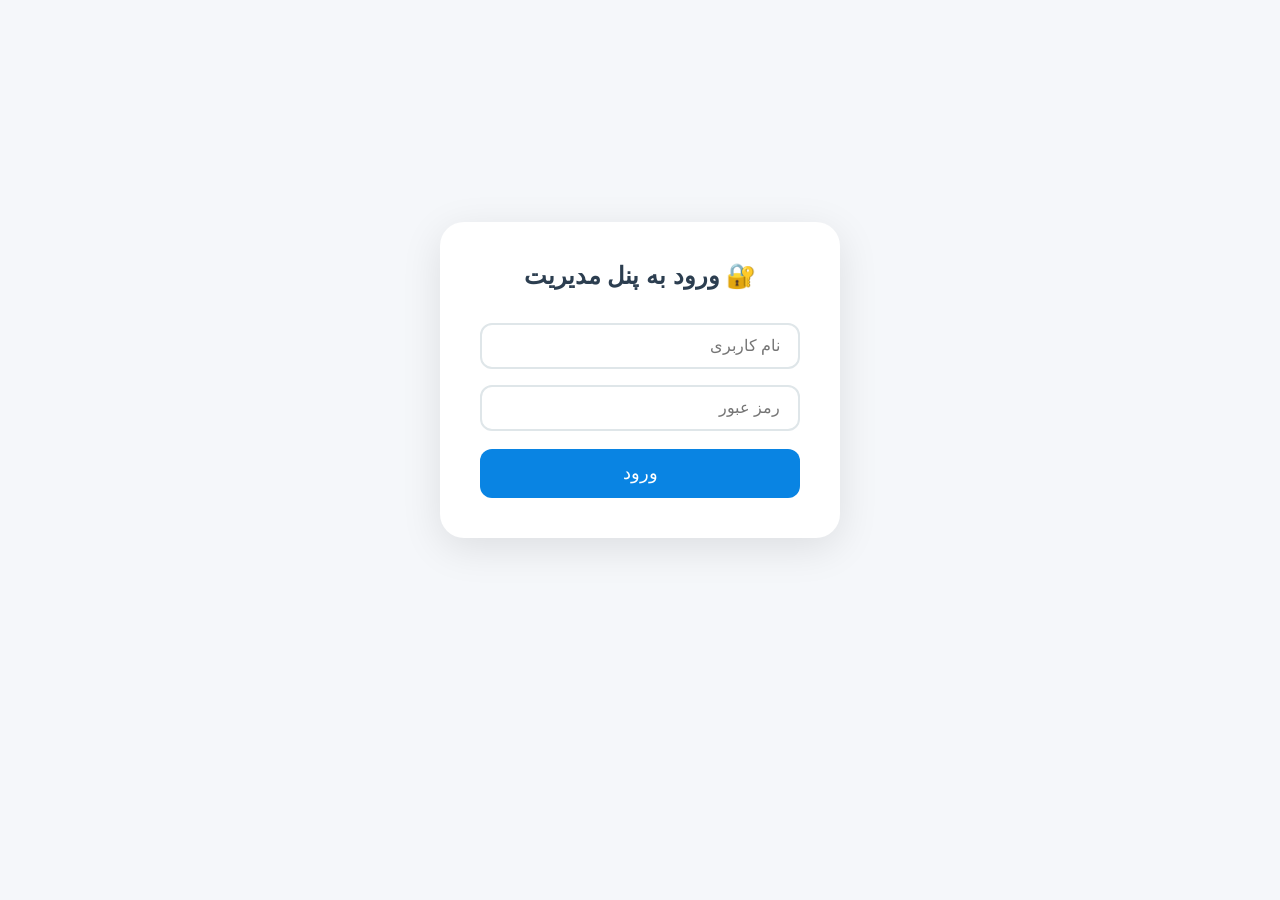
==== admin.html @ 6ab1985b "Add files via upload" ====
<!DOCTYPE html>
<html lang="fa" dir="rtl">
<head>
    <meta charset="UTF-8">
    <meta name="viewport" content="width=device-width, initial-scale=1.0">
    <title>پنل مدیریت دیکشنری</title>
    <link href="https://cdn.jsdelivr.net/gh/rastikerdar/vazir-font@v30.1.0/dist/font-face.css" rel="stylesheet" type="text/css" />
    <link rel="stylesheet" href="style.css">
    <link rel="stylesheet" href="admin-style.css">
</head>
<body>
    <!-- فرم لاگین -->
    <div id="loginSection" class="login-section">
        <div class="login-box">
            <h2>🔐 ورود به پنل مدیریت</h2>
            <input type="text" id="loginUsername" placeholder="نام کاربری">
            <input type="password" id="loginPassword" placeholder="رمز عبور">
            <button id="loginBtn">ورود</button>
            <div id="loginMessage" class="message"></div>
        </div>
    </div>

    <!-- محتوای مدیریت -->
    <div id="adminContent" style="display:none;">
        <div class="admin-container">
            <div class="admin-nav">
                <a href="index.html" class="back-link">🏠 بازگشت به صفحه اصلی</a>
                <button id="logoutBtn" class="logout-btn">🚪 خروج</button>
            </div>

            <!-- بخش آپلود لوگو -->
            <div class="admin-section">
                <div class="section-header">
                    <h3>🖼️ آپلود لوگو (SVG)</h3>
                    <button class="toggle-section">▼</button>
                </div>
                <div class="section-body">
                    <div class="upload-logo-form">
                        <div class="logo-preview">
                            <img id="logoPreview" src="logo.png" alt="پیش‌نمایش لوگو" style="max-width:150px;height:auto;">
                        </div>
                        <textarea id="svgInput" placeholder="کد SVG لوگو را اینجا قرار دهید..." rows="6"></textarea>
                        <div style="display:flex;gap:10px;flex-wrap:wrap;margin-top:10px;">
                            <button id="uploadSvgBtn" class="btn-success">📤 آپلود لوگو</button>
                            <button id="resetLogoBtn" class="btn-secondary">↩️ بازگشت به لوگوی پیش‌فرض</button>
                        </div>
                        <div id="logoMessage" class="message" style="display:none;"></div>
                    </div>
                </div>
            </div>

            <!-- بخش مدیریت کاربران -->
            <div class="admin-section">
                <div class="section-header">
                    <h3>👥 مدیریت ادمین‌ها</h3>
                    <button class="toggle-section">▼</button>
                </div>
                <div class="section-body">
                    <div class="add-admin-form">
                        <input type="text" id="newAdminUsername" placeholder="نام کاربری ادمین جدید">
                        <input type="password" id="newAdminPassword" placeholder="رمز عبور">
                        <button id="addAdminBtn" class="btn-primary">➕ افزودن ادمین</button>
                    </div>
                    <div id="adminList" class="admin-list"></div>
                </div>
            </div>

            <!-- بخش افزودن کلمه -->
            <div class="admin-section">
                <div class="section-header">
                    <h3>➕ افزودن کلمه جدید</h3>
                    <button class="toggle-section">▼</button>
                </div>
                <div class="section-body">
                    <div class="add-word-form">
                        <input type="text" id="newWord" placeholder="کلمه عربی (مثلاً: کتاب)">
                        <input type="text" id="newMeaning" placeholder="معنی فارسی (با , جدا کنید)">
                        <textarea id="newConcept" placeholder="توضیح مفهوم (اختیاری)"></textarea>
                        <button id="addBtn" class="btn-success">✅ افزودن کلمه</button>
                    </div>
                </div>
            </div>

            <!-- بخش جدول کلمات -->
            <div class="admin-section">
                <div class="section-header">
                    <h3>📊 لیست تمام کلمات</h3>
                    <button class="toggle-section">▼</button>
                </div>
                <div class="section-body">
                    <div class="table-controls">
                        <input type="text" id="tableSearch" placeholder="جستجو در جدول...">
                        <button id="refreshTableBtn" class="btn-secondary">🔄 بروزرسانی</button>
                    </div>
                    <div class="table-wrapper">
                        <table id="wordsTable">
                            <thead>
                                <tr>
                                    <th>ردیف</th>
                                    <th>کلمه عربی</th>
                                    <th>معانی</th>
                                    <th>مفهوم</th>
                                    <th>عملیات</th>
                                </tr>
                            </thead>
                            <tbody id="tableBody"></tbody>
                        </table>
                    </div>
                </div>
            </div>

            <div id="adminMessage" class="message" style="display:none;"></div>
        </div>
    </div>

    <script src="script.js"></script>
    <script src="admin-script.js"></script>
</body>
</html>
---- style.css ----
/* Reset & Base */
* {
    margin: 0;
    padding: 0;
    box-sizing: border-box;
    font-family: 'Vazir', 'Tahoma', 'Segoe UI', sans-serif;
}

body {
    background: linear-gradient(135deg, #f5f7fa 0%, #c3cfe2 100%);
    min-height: 100vh;
    display: flex;
    flex-direction: column;
    align-items: center;
    padding: 20px;
    margin: 0;
}

/* Header - لوگو وسط */
header {
    width: 100%;
    display: flex;
    justify-content: center;
    align-items: center;
    padding: 15px 0 30px 0;
    flex-shrink: 0;
}

.logo-container {
    display: flex;
    justify-content: center;
    align-items: center;
}

.logo {
    max-width: 180px;
    width: 100%;
    height: auto;
    object-fit: contain;
    display: block;
}

/* Search Section */
.search-container {
    max-width: 800px;
    width: 100%;
    flex: 1;
    display: flex;
    flex-direction: column;
    align-items: center;
    padding-top: 10px;
}

.search-wrapper {
    width: 55%;
    max-width: 500px;
    margin: 0 auto;
    transition: all 0.5s cubic-bezier(0.4, 0, 0.2, 1);
    position: relative;
}

/* انیمیشن حرکت به بالا - اصلاح شده */
.search-wrapper.move-up {
    transform: translateY(-60px);
    width: 50%;
}

/* برای دسکتاپ کمتر حرکت کنه */
@media (min-width: 769px) {
    .search-wrapper.move-up {
        transform: translateY(-40px);
    }
}

.search-box-container {
    display: flex;
    align-items: center;
    gap: 8px;
    background: white;
    border-radius: 50px;
    padding: 4px;
    box-shadow: 0 8px 30px rgba(0,0,0,0.1);
    border: 2px solid #dfe6e9;
    transition: all 0.3s;
}

.search-box-container:focus-within {
    border-color: #0984e3;
    box-shadow: 0 8px 35px rgba(9, 132, 227, 0.2);
}

#searchBox {
    flex: 1;
    padding: 14px 22px;
    border: none;
    background: transparent;
    font-size: 1rem;
    color: #2d3436;
    outline: none;
    min-width: 0;
}

#searchBox::placeholder {
    color: #b2bec3;
    font-size: 0.95rem;
}

#searchBtn {
    background: #0984e3;
    color: white;
    border: none;
    padding: 10px 18px;
    border-radius: 50px;
    cursor: pointer;
    transition: all 0.3s;
    display: flex;
    align-items: center;
    justify-content: center;
    min-width: 48px;
    min-height: 48px;
}

#searchBtn:hover {
    background: #0652DD;
    transform: scale(1.05);
}

#searchBtn svg {
    width: 20px;
    height: 20px;
}

/* Cards Grid */
.cards-grid {
    display: none;
    grid-template-columns: repeat(auto-fill, minmax(280px, 1fr));
    gap: 20px;
    width: 100%;
    max-width: 900px;
    margin-top: 30px;
    padding-bottom: 30px;
}

.cards-grid.active {
    display: grid;
    animation: fadeInUp 0.5s ease;
}

@keyframes fadeInUp {
    from {
        opacity: 0;
        transform: translateY(30px);
    }
    to {
        opacity: 1;
        transform: translateY(0);
    }
}

/* Card Item */
.card-item {
    background: white;
    border-radius: 16px;
    padding: 20px;
    box-shadow: 0 4px 15px rgba(0,0,0,0.06);
    transition: all 0.3s;
    cursor: pointer;
    border: 2px solid transparent;
    animation: fadeInUp 0.3s ease;
}

.card-item:hover {
    transform: translateY(-5px);
    box-shadow: 0 8px 30px rgba(0,0,0,0.12);
    border-color: #0984e3;
}

.card-word {
    font-size: 1.8rem;
    color: #1e272e;
    font-weight: 600;
    margin-bottom: 10px;
}

.card-meanings {
    display: flex;
    flex-wrap: wrap;
    gap: 8px;
    margin-bottom: 8px;
}

.card-meanings span {
    background: #dfe6e9;
    padding: 3px 14px;
    border-radius: 20px;
    font-size: 0.9rem;
    color: #2d3436;
}

.card-concept {
    color: #636e72;
    font-size: 0.9rem;
    margin-top: 8px;
    padding-right: 12px;
    border-right: 3px solid #0984e3;
    background: #f8f9fa;
    padding: 8px 12px;
    border-radius: 0 12px 12px 0;
}

.no-result {
    color: #b2bec3;
    text-align: center;
    padding: 50px 0;
    font-size: 1.2rem;
    grid-column: 1 / -1;
}

/* Modal */
.modal {
    display: none;
    position: fixed;
    z-index: 1000;
    left: 0;
    top: 0;
    width: 100%;
    height: 100%;
    overflow: auto;
    background-color: rgba(0,0,0,0.5);
    backdrop-filter: blur(5px);
    animation: fadeIn 0.3s;
}

@keyframes fadeIn {
    from { opacity: 0; }
    to { opacity: 1; }
}

.modal-content {
    background-color: white;
    margin: 10% auto;
    padding: 30px;
    border-radius: 24px;
    max-width: 500px;
    width: 90%;
    position: relative;
    animation: slideDown 0.3s;
    box-shadow: 0 10px 50px rgba(0,0,0,0.2);
}

@keyframes slideDown {
    from { transform: translateY(-50px); opacity: 0; }
    to { transform: translateY(0); opacity: 1; }
}

.close-modal {
    position: absolute;
    top: 15px;
    left: 20px;
    font-size: 2rem;
    cursor: pointer;
    color: #636e72;
    transition: 0.3s;
}

.close-modal:hover {
    color: #e17055;
    transform: rotate(90deg);
}

.modal-word {
    font-size: 2.5rem;
    color: #1e272e;
    font-weight: 600;
    margin-bottom: 15px;
    text-align: center;
}

.modal-meanings {
    margin: 15px 0;
}

.modal-meanings span {
    background: #dfe6e9;
    padding: 5px 18px;
    border-radius: 25px;
    display: inline-block;
    margin: 4px 6px 4px 0;
    font-size: 1rem;
}

.modal-concept {
    background: #f8f9fa;
    padding: 15px;
    border-radius: 12px;
    border-right: 4px solid #0984e3;
    margin-top: 15px;
    color: #2d3436;
    line-height: 1.8;
}

.modal-concept strong {
    color: #2c3e50;
}

/* Footer */
footer {
    width: 100%;
    padding: 20px 0;
    text-align: center;
    color: #636e72;
    margin-top: 20px;
    border-top: 1px solid rgba(255,255,255,0.3);
    flex-shrink: 0;
}

.heart {
    color: #e17055;
    font-style: normal;
    display: inline-block;
    animation: heartbeat 1.5s ease-in-out infinite;
}

@keyframes heartbeat {
    0%, 100% { transform: scale(1); }
    50% { transform: scale(1.2); }
}

/* Responsive */
@media (max-width: 768px) {
    .search-wrapper {
        width: 80%;
    }
    
    .search-wrapper.move-up {
        transform: translateY(-80px);
        width: 70%;
    }
    
    .cards-grid {
        grid-template-columns: repeat(auto-fill, minmax(240px, 1fr));
        gap: 15px;
    }
    
    .modal-content {
        margin: 20% auto;
        padding: 20px;
    }
    
    .modal-word {
        font-size: 2rem;
    }
    
    .logo {
        max-width: 140px;
    }
}

@media (max-width: 480px) {
    .search-wrapper {
        width: 95%;
    }
    
    .search-wrapper.move-up {
        transform: translateY(-60px);
        width: 90%;
    }
    
    .cards-grid {
        grid-template-columns: 1fr;
        gap: 12px;
    }
    
    #searchBox {
        padding: 12px 16px;
        font-size: 0.95rem;
    }
    
    #searchBtn {
        padding: 8px 14px;
        min-width: 42px;
        min-height: 42px;
    }
    
    #searchBtn svg {
        width: 18px;
        height: 18px;
    }
    
    .logo {
        max-width: 120px;
    }
}
---- admin-style.css ----
/* Admin Panel Styles */
body {
    background: #f5f7fa;
    padding: 20px;
    justify-content: flex-start;
}

.admin-container {
    max-width: 1200px;
    width: 100%;
    margin: 0 auto;
}

/* Navigation */
.admin-nav {
    display: flex;
    justify-content: space-between;
    align-items: center;
    gap: 15px;
    margin-bottom: 25px;
    flex-wrap: wrap;
    background: white;
    padding: 15px 20px;
    border-radius: 16px;
    box-shadow: 0 2px 10px rgba(0,0,0,0.05);
}

.back-link {
    background: #0984e3;
    color: white;
    padding: 8px 20px;
    border-radius: 30px;
    text-decoration: none;
    font-size: 0.95rem;
    transition: all 0.3s;
    border: none;
    cursor: pointer;
}

.back-link:hover {
    background: #0652DD;
    transform: scale(1.05);
}

.logout-btn {
    background: #e17055;
    color: white;
    border: none;
    padding: 8px 20px;
    border-radius: 30px;
    cursor: pointer;
    font-size: 0.95rem;
    transition: all 0.3s;
}

.logout-btn:hover {
    background: #d63031;
    transform: scale(1.05);
}

/* Login Section */
.login-section {
    display: flex;
    justify-content: center;
    align-items: center;
    min-height: 80vh;
    width: 100%;
}

.login-box {
    background: white;
    padding: 40px;
    border-radius: 24px;
    box-shadow: 0 10px 40px rgba(0,0,0,0.1);
    max-width: 400px;
    width: 100%;
}

.login-box h2 {
    text-align: center;
    color: #2c3e50;
    margin-bottom: 25px;
}

.login-box input {
    width: 100%;
    padding: 12px 18px;
    margin: 8px 0;
    border: 2px solid #dfe6e9;
    border-radius: 12px;
    font-size: 1rem;
    transition: 0.3s;
}

.login-box input:focus {
    border-color: #0984e3;
    outline: none;
}

.login-box button {
    width: 100%;
    background: #0984e3;
    color: white;
    border: none;
    padding: 14px;
    border-radius: 12px;
    font-size: 1.1rem;
    cursor: pointer;
    margin-top: 10px;
    transition: 0.3s;
}

.login-box button:hover {
    background: #0652DD;
}

/* Admin Sections */
.admin-section {
    background: white;
    border-radius: 16px;
    margin-bottom: 20px;
    box-shadow: 0 4px 20px rgba(0,0,0,0.06);
    overflow: hidden;
}

.section-header {
    padding: 15px 20px;
    background: #f8f9fa;
    display: flex;
    justify-content: space-between;
    align-items: center;
    cursor: pointer;
    transition: 0.3s;
}

.section-header:hover {
    background: #f0f0f0;
}

.section-header h3 {
    color: #2c3e50;
    margin: 0;
    font-size: 1rem;
}

.toggle-section {
    background: none;
    border: none;
    font-size: 1.2rem;
    cursor: pointer;
    color: #636e72;
    padding: 0 10px;
}

.section-body {
    padding: 20px;
    display: block;
}

.section-body.collapsed {
    display: none;
}

/* Upload Logo */
.upload-logo-form {
    display: flex;
    flex-direction: column;
    gap: 15px;
}

.logo-preview {
    display: flex;
    justify-content: center;
    align-items: center;
    padding: 20px;
    background: #f8f9fa;
    border-radius: 12px;
    border: 2px dashed #dfe6e9;
}

.logo-preview img {
    max-width: 150px;
    height: auto;
    object-fit: contain;
}

#svgInput {
    width: 100%;
    padding: 12px;
    border: 2px solid #dfe6e9;
    border-radius: 12px;
    font-size: 0.9rem;
    font-family: 'Courier New', monospace;
    resize: vertical;
    min-height: 120px;
    transition: 0.3s;
}

#svgInput:focus {
    border-color: #0984e3;
    outline: none;
}

/* Forms */
.add-admin-form, .add-word-form {
    display: flex;
    flex-wrap: wrap;
    gap: 12px;
}

.add-admin-form input,
.add-word-form input,
.add-word-form textarea {
    flex: 1;
    min-width: 200px;
    padding: 10px 16px;
    border: 2px solid #dfe6e9;
    border-radius: 12px;
    font-size: 0.95rem;
    transition: 0.3s;
}

.add-admin-form input:focus,
.add-word-form input:focus,
.add-word-form textarea:focus {
    border-color: #0984e3;
    outline: none;
}

.add-word-form textarea {
    min-height: 60px;
    resize: vertical;
    width: 100%;
}

.btn-primary {
    background: #0984e3;
    color: white;
    border: none;
    padding: 10px 24px;
    border-radius: 12px;
    cursor: pointer;
    transition: 0.3s;
}

.btn-primary:hover {
    background: #0652DD;
}

.btn-success {
    background: #00b894;
    color: white;
    border: none;
    padding: 10px 24px;
    border-radius: 12px;
    cursor: pointer;
    transition: 0.3s;
}

.btn-success:hover {
    background: #00a381;
}

.btn-secondary {
    background: #636e72;
    color: white;
    border: none;
    padding: 10px 24px;
    border-radius: 12px;
    cursor: pointer;
    transition: 0.3s;
}

.btn-secondary:hover {
    background: #2d3436;
}

.btn-danger {
    background: #e17055;
    color: white;
    border: none;
    padding: 6px 14px;
    border-radius: 8px;
    cursor: pointer;
    transition: 0.3s;
    font-size: 0.85rem;
}

.btn-danger:hover {
    background: #d63031;
}

/* Admin List */
.admin-list {
    margin-top: 15px;
    background: #f8f9fa;
    border-radius: 12px;
    padding: 10px;
}

.admin-item {
    display: flex;
    justify-content: space-between;
    align-items: center;
    padding: 10px 15px;
    background: white;
    border-radius: 10px;
    margin-bottom: 8px;
    border: 1px solid #eee;
}

.admin-item:last-child {
    margin-bottom: 0;
}

/* Table */
.table-controls {
    display: flex;
    gap: 12px;
    margin-bottom: 20px;
    flex-wrap: wrap;
}

.table-controls input {
    flex: 1;
    min-width: 200px;
    padding: 10px 16px;
    border: 2px solid #dfe6e9;
    border-radius: 12px;
    font-size: 0.95rem;
}

.table-wrapper {
    overflow-x: auto;
    border-radius: 12px;
    border: 1px solid #dfe6e9;
}

table {
    width: 100%;
    border-collapse: collapse;
    font-size: 0.95rem;
}

thead {
    background: #2c3e50;
    color: white;
}

th {
    padding: 12px 16px;
    text-align: right;
    font-weight: 500;
}

td {
    padding: 10px 16px;
    border-bottom: 1px solid #eee;
    vertical-align: middle;
}

tbody tr:hover {
    background: #f8f9fa;
}

td .meanings-list {
    display: flex;
    flex-wrap: wrap;
    gap: 4px;
}

td .meanings-list span {
    background: #dfe6e9;
    padding: 2px 10px;
    border-radius: 12px;
    font-size: 0.8rem;
}

td .concept-text {
    max-width: 200px;
    overflow: hidden;
    text-overflow: ellipsis;
    white-space: nowrap;
    display: block;
}

td .action-buttons {
    display: flex;
    gap: 6px;
    flex-wrap: wrap;
}

/* Message */
.message {
    padding: 10px 18px;
    border-radius: 40px;
    margin: 12px 0;
    display: none;
    text-align: center;
}

.message.success {
    background: #55efc4;
    display: block;
}

.message.error {
    background: #fab1a0;
    display: block;
}

/* Responsive */
@media (max-width: 768px) {
    .login-box {
        padding: 25px;
        margin: 20px;
    }
    
    .section-body {
        padding: 15px;
    }
    
    .add-admin-form,
    .add-word-form {
        flex-direction: column;
    }
    
    .add-admin-form input,
    .add-word-form input {
        min-width: 100%;
    }
    
    .table-controls {
        flex-direction: column;
    }
    
    .table-controls input {
        min-width: 100%;
    }
    
    th, td {
        padding: 8px 10px;
        font-size: 0.85rem;
    }
    
    td .concept-text {
        max-width: 120px;
    }
    
    .admin-nav {
        flex-direction: column;
        text-align: center;
    }
}

@media (max-width: 480px) {
    .admin-item {
        flex-direction: column;
        gap: 8px;
        text-align: center;
    }
}
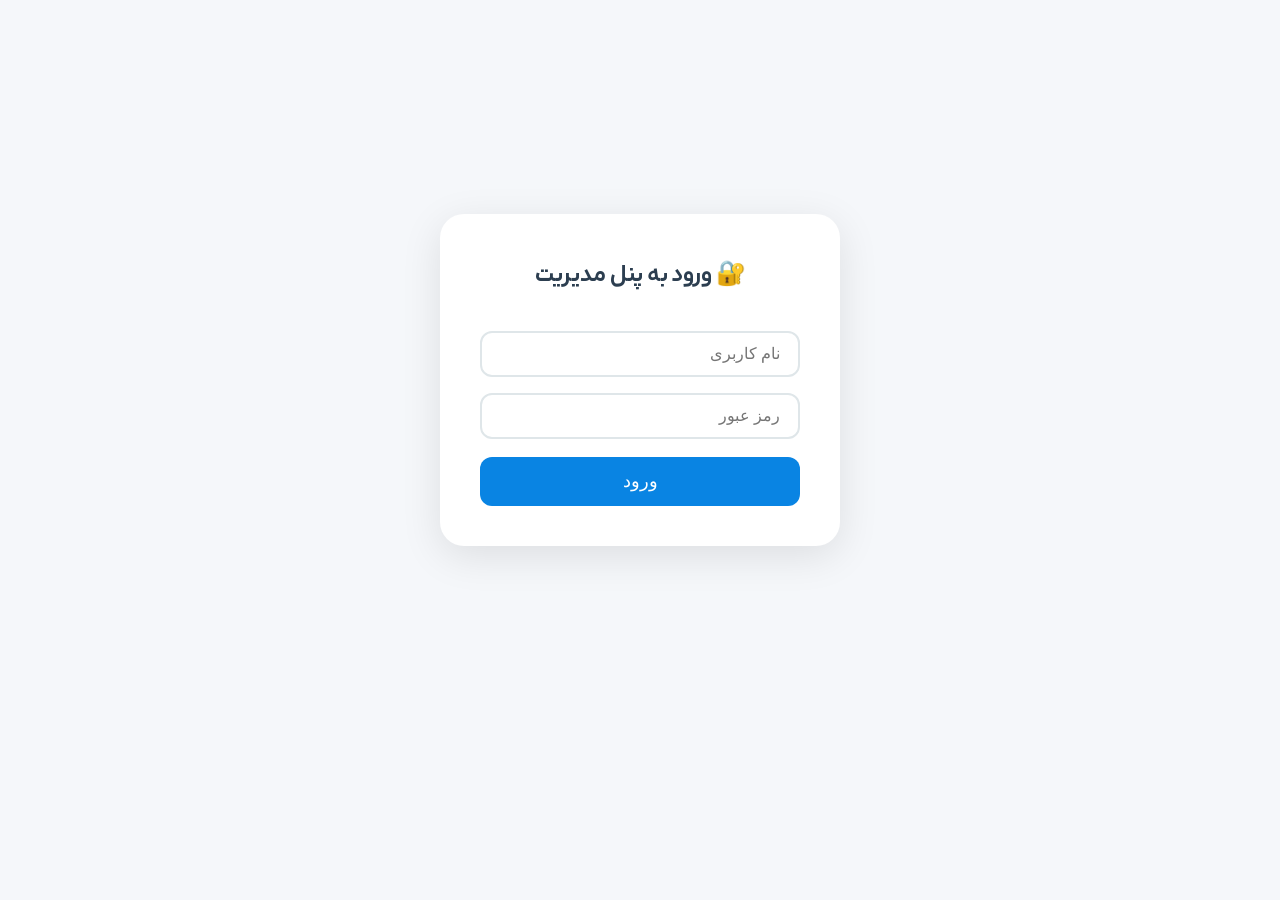
==== commit 14297354: "Harden Ario data boundaries and move admin auth to Worker secrets" ====
--- a/admin.html
+++ b/admin.html
@@ -1,119 +1,115 @@
-<!DOCTYPE html>
-<html lang="fa" dir="rtl">
-<head>
-    <meta charset="UTF-8">
-    <meta name="viewport" content="width=device-width, initial-scale=1.0">
-    <title>پنل مدیریت دیکشنری</title>
-    <link href="https://cdn.jsdelivr.net/gh/rastikerdar/vazir-font@v30.1.0/dist/font-face.css" rel="stylesheet" type="text/css" />
-    <link rel="stylesheet" href="style.css">
-    <link rel="stylesheet" href="admin-style.css">
-</head>
-<body>
-    <!-- فرم لاگین -->
-    <div id="loginSection" class="login-section">
-        <div class="login-box">
-            <h2>🔐 ورود به پنل مدیریت</h2>
-            <input type="text" id="loginUsername" placeholder="نام کاربری">
-            <input type="password" id="loginPassword" placeholder="رمز عبور">
-            <button id="loginBtn">ورود</button>
-            <div id="loginMessage" class="message"></div>
-        </div>
-    </div>
-
-    <!-- محتوای مدیریت -->
-    <div id="adminContent" style="display:none;">
-        <div class="admin-container">
-            <div class="admin-nav">
-                <a href="index.html" class="back-link">🏠 بازگشت به صفحه اصلی</a>
-                <button id="logoutBtn" class="logout-btn">🚪 خروج</button>
-            </div>
-
-            <!-- بخش آپلود لوگو -->
-            <div class="admin-section">
-                <div class="section-header">
-                    <h3>🖼️ آپلود لوگو (SVG)</h3>
-                    <button class="toggle-section">▼</button>
-                </div>
-                <div class="section-body">
-                    <div class="upload-logo-form">
-                        <div class="logo-preview">
-                            <img id="logoPreview" src="logo.png" alt="پیش‌نمایش لوگو" style="max-width:150px;height:auto;">
-                        </div>
-                        <textarea id="svgInput" placeholder="کد SVG لوگو را اینجا قرار دهید..." rows="6"></textarea>
-                        <div style="display:flex;gap:10px;flex-wrap:wrap;margin-top:10px;">
-                            <button id="uploadSvgBtn" class="btn-success">📤 آپلود لوگو</button>
-                            <button id="resetLogoBtn" class="btn-secondary">↩️ بازگشت به لوگوی پیش‌فرض</button>
-                        </div>
-                        <div id="logoMessage" class="message" style="display:none;"></div>
-                    </div>
-                </div>
-            </div>
-
-            <!-- بخش مدیریت کاربران -->
-            <div class="admin-section">
-                <div class="section-header">
-                    <h3>👥 مدیریت ادمین‌ها</h3>
-                    <button class="toggle-section">▼</button>
-                </div>
-                <div class="section-body">
-                    <div class="add-admin-form">
-                        <input type="text" id="newAdminUsername" placeholder="نام کاربری ادمین جدید">
-                        <input type="password" id="newAdminPassword" placeholder="رمز عبور">
-                        <button id="addAdminBtn" class="btn-primary">➕ افزودن ادمین</button>
-                    </div>
-                    <div id="adminList" class="admin-list"></div>
-                </div>
-            </div>
-
-            <!-- بخش افزودن کلمه -->
-            <div class="admin-section">
-                <div class="section-header">
-                    <h3>➕ افزودن کلمه جدید</h3>
-                    <button class="toggle-section">▼</button>
-                </div>
-                <div class="section-body">
-                    <div class="add-word-form">
-                        <input type="text" id="newWord" placeholder="کلمه عربی (مثلاً: کتاب)">
-                        <input type="text" id="newMeaning" placeholder="معنی فارسی (با , جدا کنید)">
-                        <textarea id="newConcept" placeholder="توضیح مفهوم (اختیاری)"></textarea>
-                        <button id="addBtn" class="btn-success">✅ افزودن کلمه</button>
-                    </div>
-                </div>
-            </div>
-
-            <!-- بخش جدول کلمات -->
-            <div class="admin-section">
-                <div class="section-header">
-                    <h3>📊 لیست تمام کلمات</h3>
-                    <button class="toggle-section">▼</button>
-                </div>
-                <div class="section-body">
-                    <div class="table-controls">
-                        <input type="text" id="tableSearch" placeholder="جستجو در جدول...">
-                        <button id="refreshTableBtn" class="btn-secondary">🔄 بروزرسانی</button>
-                    </div>
-                    <div class="table-wrapper">
-                        <table id="wordsTable">
-                            <thead>
-                                <tr>
-                                    <th>ردیف</th>
-                                    <th>کلمه عربی</th>
-                                    <th>معانی</th>
-                                    <th>مفهوم</th>
-                                    <th>عملیات</th>
-                                </tr>
-                            </thead>
-                            <tbody id="tableBody"></tbody>
-                        </table>
-                    </div>
-                </div>
-            </div>
-
-            <div id="adminMessage" class="message" style="display:none;"></div>
-        </div>
-    </div>
-
-    <script src="script.js"></script>
-    <script src="admin-script.js"></script>
-</body>
-</html>+<!DOCTYPE html>
+<html lang="fa" dir="rtl">
+<head>
+    <meta charset="UTF-8">
+    <meta name="viewport" content="width=device-width, initial-scale=1.0">
+    <title>پنل مدیریت دیکشنری</title>
+    <link href="https://cdn.jsdelivr.net/gh/rastikerdar/vazir-font@v30.1.0/dist/font-face.css" rel="stylesheet" type="text/css" />
+    <link rel="stylesheet" href="style.css">
+    <link rel="stylesheet" href="admin-style.css">
+</head>
+<body>
+    <div id="loginSection" class="login-section">
+        <div class="login-box">
+            <h2>🔐 ورود به پنل مدیریت</h2>
+            <input type="text" id="loginUsername" placeholder="نام کاربری">
+            <input type="password" id="loginPassword" placeholder="رمز عبور">
+            <button id="loginBtn">ورود</button>
+            <div id="loginMessage" class="message"></div>
+        </div>
+    </div>
+
+    <div id="adminContent" style="display:none;">
+        <div class="admin-container">
+            <div class="admin-nav">
+                <a href="index.html" class="back-link">🏠 بازگشت به صفحه اصلی</a>
+                <button id="logoutBtn" class="logout-btn">🚪 خروج</button>
+            </div>
+
+            <!-- دکمه انتشار به گیت‌هاب -->
+            <div style="background:linear-gradient(135deg, #6c5ce7, #0984e3);padding:15px 20px;border-radius:16px;margin:15px 0;display:flex;justify-content:space-between;align-items:center;flex-wrap:wrap;gap:10px;color:white;">
+                <div>
+                    <span style="font-size:1.1rem;font-weight:bold;">📤 انتشار به گیت‌هاب</span>
+                    <span style="font-size:0.85rem;opacity:0.9;display:block;">فقط دیکشنری از مسیر احراز هویت‌شدهٔ سرور به‌روزرسانی می‌شود</span>
+                </div>
+                <button id="publishBtn" style="background:white;color:#6c5ce7;border:none;padding:10px 25px;border-radius:10px;font-size:1rem;font-weight:bold;cursor:pointer;box-shadow:0 4px 15px rgba(0,0,0,0.2);">
+                    🚀 انتشار
+                </button>
+            </div>
+
+            <!-- آپلود لوگو -->
+            <div class="admin-section">
+                <div class="section-header">
+                    <h3>🖼️ آپلود لوگو (SVG)</h3>
+                    <button class="toggle-section">▼</button>
+                </div>
+                <div class="section-body">
+                    <div class="upload-logo-form">
+                        <div class="logo-preview">
+                            <img id="logoPreview" src="logo.png" alt="پیش‌نمایش لوگو" style="max-width:150px;height:auto;">
+                        </div>
+                        <textarea id="svgInput" placeholder="کد SVG لوگو را اینجا قرار دهید..." rows="6"></textarea>
+                        <div style="display:flex;gap:10px;flex-wrap:wrap;margin-top:10px;">
+                            <button id="uploadSvgBtn" class="btn-success">📤 آپلود لوگو</button>
+                            <button id="resetLogoBtn" class="btn-secondary">↩️ بازگشت</button>
+                        </div>
+                        <div id="logoMessage" class="message" style="display:none;"></div>
+                    </div>
+                </div>
+            </div>
+
+            <!-- افزودن کلمه -->
+            <div class="admin-section">
+                <div class="section-header">
+                    <h3>➕ افزودن کلمه جدید</h3>
+                    <button class="toggle-section">▼</button>
+                </div>
+                <div class="section-body">
+                    <div class="add-word-form">
+                        <input type="text" id="newWord" placeholder="کلمه عربی">
+                        <input type="text" id="newMeaning" placeholder="معنی (با , جدا کنید)">
+                        <textarea id="newConcept" placeholder="توضیح مفهوم (اختیاری)"></textarea>
+                        <button id="addBtn" class="btn-success">✅ افزودن</button>
+                    </div>
+                    <div style="margin-top:15px;">
+                        <button id="downloadDictBtn" class="btn-success">📥 دانلود dictionary.json</button>
+                    </div>
+                </div>
+            </div>
+
+            <!-- جدول کلمات -->
+            <div class="admin-section">
+                <div class="section-header">
+                    <h3>📊 لیست تمام کلمات</h3>
+                    <button class="toggle-section">▼</button>
+                </div>
+                <div class="section-body">
+                    <div class="table-controls">
+                        <input type="text" id="tableSearch" placeholder="جستجو...">
+                        <button id="refreshTableBtn" class="btn-secondary">🔄 بروزرسانی</button>
+                    </div>
+                    <div class="table-wrapper">
+                        <table id="wordsTable">
+                            <thead>
+                                <tr>
+                                    <th>ردیف</th>
+                                    <th>کلمه عربی</th>
+                                    <th>معانی</th>
+                                    <th>مفهوم</th>
+                                    <th>عملیات</th>
+                                </tr>
+                            </thead>
+                            <tbody id="tableBody"></tbody>
+                        </table>
+                    </div>
+                </div>
+            </div>
+
+            <div id="adminMessage" class="message" style="display:none;"></div>
+        </div>
+    </div>
+
+    <script src="script.js"></script>
+    <script src="admin-script.js"></script>
+</body>
+</html>
--- a/style.css
+++ b/style.css
@@ -1,393 +1,986 @@
-/* Reset & Base */
-* {
-    margin: 0;
-    padding: 0;
-    box-sizing: border-box;
-    font-family: 'Vazir', 'Tahoma', 'Segoe UI', sans-serif;
-}
-
-body {
-    background: linear-gradient(135deg, #f5f7fa 0%, #c3cfe2 100%);
-    min-height: 100vh;
-    display: flex;
-    flex-direction: column;
-    align-items: center;
-    padding: 20px;
-    margin: 0;
-}
-
-/* Header - لوگو وسط */
-header {
-    width: 100%;
-    display: flex;
-    justify-content: center;
-    align-items: center;
-    padding: 15px 0 30px 0;
-    flex-shrink: 0;
-}
-
-.logo-container {
-    display: flex;
-    justify-content: center;
-    align-items: center;
-}
-
-.logo {
-    max-width: 180px;
-    width: 100%;
-    height: auto;
-    object-fit: contain;
-    display: block;
-}
-
-/* Search Section */
-.search-container {
-    max-width: 800px;
-    width: 100%;
-    flex: 1;
-    display: flex;
-    flex-direction: column;
-    align-items: center;
-    padding-top: 10px;
-}
-
-.search-wrapper {
-    width: 55%;
-    max-width: 500px;
-    margin: 0 auto;
-    transition: all 0.5s cubic-bezier(0.4, 0, 0.2, 1);
-    position: relative;
-}
-
-/* انیمیشن حرکت به بالا - اصلاح شده */
-.search-wrapper.move-up {
-    transform: translateY(-60px);
-    width: 50%;
-}
-
-/* برای دسکتاپ کمتر حرکت کنه */
-@media (min-width: 769px) {
-    .search-wrapper.move-up {
-        transform: translateY(-40px);
-    }
-}
-
-.search-box-container {
-    display: flex;
-    align-items: center;
-    gap: 8px;
-    background: white;
-    border-radius: 50px;
-    padding: 4px;
-    box-shadow: 0 8px 30px rgba(0,0,0,0.1);
-    border: 2px solid #dfe6e9;
-    transition: all 0.3s;
-}
-
-.search-box-container:focus-within {
-    border-color: #0984e3;
-    box-shadow: 0 8px 35px rgba(9, 132, 227, 0.2);
-}
-
-#searchBox {
-    flex: 1;
-    padding: 14px 22px;
-    border: none;
-    background: transparent;
-    font-size: 1rem;
-    color: #2d3436;
-    outline: none;
-    min-width: 0;
-}
-
-#searchBox::placeholder {
-    color: #b2bec3;
-    font-size: 0.95rem;
-}
-
-#searchBtn {
-    background: #0984e3;
-    color: white;
-    border: none;
-    padding: 10px 18px;
-    border-radius: 50px;
-    cursor: pointer;
-    transition: all 0.3s;
-    display: flex;
-    align-items: center;
-    justify-content: center;
-    min-width: 48px;
-    min-height: 48px;
-}
-
-#searchBtn:hover {
-    background: #0652DD;
-    transform: scale(1.05);
-}
-
-#searchBtn svg {
-    width: 20px;
-    height: 20px;
-}
-
-/* Cards Grid */
-.cards-grid {
-    display: none;
-    grid-template-columns: repeat(auto-fill, minmax(280px, 1fr));
-    gap: 20px;
-    width: 100%;
-    max-width: 900px;
-    margin-top: 30px;
-    padding-bottom: 30px;
-}
-
-.cards-grid.active {
-    display: grid;
-    animation: fadeInUp 0.5s ease;
-}
-
-@keyframes fadeInUp {
-    from {
-        opacity: 0;
-        transform: translateY(30px);
-    }
-    to {
-        opacity: 1;
-        transform: translateY(0);
-    }
-}
-
-/* Card Item */
-.card-item {
-    background: white;
-    border-radius: 16px;
-    padding: 20px;
-    box-shadow: 0 4px 15px rgba(0,0,0,0.06);
-    transition: all 0.3s;
-    cursor: pointer;
-    border: 2px solid transparent;
-    animation: fadeInUp 0.3s ease;
-}
-
-.card-item:hover {
-    transform: translateY(-5px);
-    box-shadow: 0 8px 30px rgba(0,0,0,0.12);
-    border-color: #0984e3;
-}
-
-.card-word {
-    font-size: 1.8rem;
-    color: #1e272e;
-    font-weight: 600;
-    margin-bottom: 10px;
-}
-
-.card-meanings {
-    display: flex;
-    flex-wrap: wrap;
-    gap: 8px;
-    margin-bottom: 8px;
-}
-
-.card-meanings span {
-    background: #dfe6e9;
-    padding: 3px 14px;
-    border-radius: 20px;
-    font-size: 0.9rem;
-    color: #2d3436;
-}
-
-.card-concept {
-    color: #636e72;
-    font-size: 0.9rem;
-    margin-top: 8px;
-    padding-right: 12px;
-    border-right: 3px solid #0984e3;
-    background: #f8f9fa;
-    padding: 8px 12px;
-    border-radius: 0 12px 12px 0;
-}
-
-.no-result {
-    color: #b2bec3;
-    text-align: center;
-    padding: 50px 0;
-    font-size: 1.2rem;
-    grid-column: 1 / -1;
-}
-
-/* Modal */
-.modal {
-    display: none;
-    position: fixed;
-    z-index: 1000;
-    left: 0;
-    top: 0;
-    width: 100%;
-    height: 100%;
-    overflow: auto;
-    background-color: rgba(0,0,0,0.5);
-    backdrop-filter: blur(5px);
-    animation: fadeIn 0.3s;
-}
-
-@keyframes fadeIn {
-    from { opacity: 0; }
-    to { opacity: 1; }
-}
-
-.modal-content {
-    background-color: white;
-    margin: 10% auto;
-    padding: 30px;
-    border-radius: 24px;
-    max-width: 500px;
-    width: 90%;
-    position: relative;
-    animation: slideDown 0.3s;
-    box-shadow: 0 10px 50px rgba(0,0,0,0.2);
-}
-
-@keyframes slideDown {
-    from { transform: translateY(-50px); opacity: 0; }
-    to { transform: translateY(0); opacity: 1; }
-}
-
-.close-modal {
-    position: absolute;
-    top: 15px;
-    left: 20px;
-    font-size: 2rem;
-    cursor: pointer;
-    color: #636e72;
-    transition: 0.3s;
-}
-
-.close-modal:hover {
-    color: #e17055;
-    transform: rotate(90deg);
-}
-
-.modal-word {
-    font-size: 2.5rem;
-    color: #1e272e;
-    font-weight: 600;
-    margin-bottom: 15px;
-    text-align: center;
-}
-
-.modal-meanings {
-    margin: 15px 0;
-}
-
-.modal-meanings span {
-    background: #dfe6e9;
-    padding: 5px 18px;
-    border-radius: 25px;
-    display: inline-block;
-    margin: 4px 6px 4px 0;
-    font-size: 1rem;
-}
-
-.modal-concept {
-    background: #f8f9fa;
-    padding: 15px;
-    border-radius: 12px;
-    border-right: 4px solid #0984e3;
-    margin-top: 15px;
-    color: #2d3436;
-    line-height: 1.8;
-}
-
-.modal-concept strong {
-    color: #2c3e50;
-}
-
-/* Footer */
-footer {
-    width: 100%;
-    padding: 20px 0;
-    text-align: center;
-    color: #636e72;
-    margin-top: 20px;
-    border-top: 1px solid rgba(255,255,255,0.3);
-    flex-shrink: 0;
-}
-
-.heart {
-    color: #e17055;
-    font-style: normal;
-    display: inline-block;
-    animation: heartbeat 1.5s ease-in-out infinite;
-}
-
-@keyframes heartbeat {
-    0%, 100% { transform: scale(1); }
-    50% { transform: scale(1.2); }
-}
-
-/* Responsive */
-@media (max-width: 768px) {
-    .search-wrapper {
-        width: 80%;
-    }
-    
-    .search-wrapper.move-up {
-        transform: translateY(-80px);
-        width: 70%;
-    }
-    
-    .cards-grid {
-        grid-template-columns: repeat(auto-fill, minmax(240px, 1fr));
-        gap: 15px;
-    }
-    
-    .modal-content {
-        margin: 20% auto;
-        padding: 20px;
-    }
-    
-    .modal-word {
-        font-size: 2rem;
-    }
-    
-    .logo {
-        max-width: 140px;
-    }
-}
-
-@media (max-width: 480px) {
-    .search-wrapper {
-        width: 95%;
-    }
-    
-    .search-wrapper.move-up {
-        transform: translateY(-60px);
-        width: 90%;
-    }
-    
-    .cards-grid {
-        grid-template-columns: 1fr;
-        gap: 12px;
-    }
-    
-    #searchBox {
-        padding: 12px 16px;
-        font-size: 0.95rem;
-    }
-    
-    #searchBtn {
-        padding: 8px 14px;
-        min-width: 42px;
-        min-height: 42px;
-    }
-    
-    #searchBtn svg {
-        width: 18px;
-        height: 18px;
-    }
-    
-    .logo {
-        max-width: 120px;
-    }
-}+/* ============================================================
+   سورن — زبان طراحی برنامهٔ اندروید:
+   کرم #F7F1E3، کارت #EFE7D4، قرص #EEE6D2، جوهر #2B2620،
+   کم‌رنگ #8A8172، لهجهٔ تیرهٔ نرم #6E6455، جداکننده #E2D8C2
+   فونت آراد، گوشه‌های بزرگ و گرد، سایه‌های نرم، فاصلهٔ سخاوتمندانه
+   ============================================================ */
+
+@font-face {
+    font-family: 'Arad';
+    src: url('fonts/Arad-Regular.ttf') format('truetype');
+    font-weight: 400;
+    font-style: normal;
+    font-display: swap;
+}
+@font-face {
+    font-family: 'Arad';
+    src: url('fonts/Arad-Medium.ttf') format('truetype');
+    font-weight: 500;
+    font-style: normal;
+    font-display: swap;
+}
+@font-face {
+    font-family: 'Arad';
+    src: url('fonts/Arad-Bold.ttf') format('truetype');
+    font-weight: 700;
+    font-style: normal;
+    font-display: swap;
+}
+
+:root {
+    --cream: #F7F1E3;
+    --card: #EFE7D4;
+    --pill: #EEE6D2;
+    --ink: #2B2620;
+    --muted: #8A8172;
+    --accent: #6E6455;
+    --divider: #E2D8C2;
+    --shadow-soft: 0 10px 30px rgba(43, 38, 32, 0.08);
+    --shadow-lift: 0 16px 40px rgba(43, 38, 32, 0.12);
+}
+
+* {
+    margin: 0;
+    padding: 0;
+    box-sizing: border-box;
+}
+
+html {
+    scroll-behavior: smooth;
+}
+
+body {
+    font-family: 'Arad', 'Tahoma', sans-serif;
+    background: var(--cream);
+    color: var(--ink);
+    min-height: 100vh;
+    display: flex;
+    flex-direction: column;
+    align-items: center;
+    padding: 18px 20px 0;
+    line-height: 1.8;
+}
+
+a {
+    color: var(--accent);
+}
+
+::selection {
+    background: var(--card);
+}
+
+/* ---------- انیمیشن پیدا شدن ---------- */
+.reveal {
+    opacity: 0;
+    transform: translateY(16px);
+    transition: opacity 0.6s ease, transform 0.6s cubic-bezier(0.22, 0.8, 0.32, 1);
+}
+.reveal.visible {
+    opacity: 1;
+    transform: none;
+}
+
+/* ---------- ناوبری کپسولی ---------- */
+.capsule-nav {
+    position: sticky;
+    top: 14px;
+    z-index: 100;
+    width: 100%;
+    max-width: 920px;
+    display: flex;
+    align-items: center;
+    justify-content: space-between;
+    gap: 16px;
+    background: var(--card);
+    border-radius: 999px;
+    padding: 10px 22px;
+    box-shadow: var(--shadow-soft);
+}
+
+.capsule-nav .brand {
+    font-size: 1.45rem;
+    font-weight: 700;
+    color: var(--ink);
+    text-decoration: none;
+    line-height: 1.2;
+}
+
+.nav-links {
+    display: flex;
+    align-items: center;
+    gap: 6px;
+    flex-wrap: wrap;
+}
+
+.nav-link {
+    color: var(--ink);
+    text-decoration: none;
+    font-size: 0.98rem;
+    padding: 6px 16px;
+    border-radius: 999px;
+    transition: background 0.25s ease, color 0.25s ease;
+}
+.nav-link:hover {
+    background: var(--pill);
+}
+.nav-link.active {
+    background: var(--accent);
+    color: var(--cream);
+    font-weight: 700;
+}
+.nav-link-cta {
+    background: var(--pill);
+    font-weight: 700;
+}
+.nav-link-cta:hover {
+    background: var(--accent);
+    color: var(--cream);
+}
+
+/* ---------- پیشگاه ---------- */
+.hero {
+    width: 100%;
+    max-width: 920px;
+    text-align: center;
+    padding: 84px 10px 30px;
+}
+
+.hero-wordmark {
+    font-size: clamp(4.2rem, 15vw, 8.5rem);
+    font-weight: 700;
+    line-height: 1.15;
+    color: var(--ink);
+}
+
+.hero-tagline {
+    color: var(--muted);
+    font-size: clamp(1.02rem, 2.6vw, 1.25rem);
+    max-width: 640px;
+    margin: 14px auto 0;
+}
+
+.hero-actions {
+    display: flex;
+    justify-content: center;
+    align-items: center;
+    gap: 14px;
+    flex-wrap: wrap;
+    margin-top: 32px;
+}
+
+.btn-primary {
+    display: inline-flex;
+    align-items: center;
+    gap: 10px;
+    background: var(--accent);
+    color: var(--cream);
+    text-decoration: none;
+    font-weight: 700;
+    font-size: 1.05rem;
+    padding: 13px 30px;
+    border-radius: 999px;
+    box-shadow: var(--shadow-soft);
+    transition: transform 0.25s ease, box-shadow 0.25s ease, background 0.25s ease;
+}
+.btn-primary:hover {
+    transform: translateY(-2px);
+    box-shadow: var(--shadow-lift);
+}
+
+.btn-ghost {
+    display: inline-flex;
+    align-items: center;
+    gap: 10px;
+    background: var(--pill);
+    color: var(--ink);
+    text-decoration: none;
+    font-weight: 500;
+    font-size: 1.05rem;
+    padding: 13px 26px;
+    border-radius: 999px;
+    transition: transform 0.25s ease, background 0.25s ease;
+}
+.btn-ghost:hover {
+    transform: translateY(-2px);
+    background: var(--card);
+}
+
+.hero-chips {
+    display: flex;
+    justify-content: center;
+    flex-wrap: wrap;
+    gap: 10px;
+    margin-top: 36px;
+}
+.chip {
+    background: var(--card);
+    color: var(--muted);
+    border-radius: 999px;
+    padding: 6px 18px;
+    font-size: 0.95rem;
+}
+.chip strong {
+    color: var(--ink);
+}
+.chip-arrow {
+    color: var(--accent);
+    margin: 0 4px;
+}
+
+/* ---------- بخش‌ها ---------- */
+main {
+    width: 100%;
+    max-width: 920px;
+    flex: 1;
+}
+
+.section {
+    padding: 56px 0 8px;
+    scroll-margin-top: 96px;
+}
+
+.section-head {
+    display: flex;
+    align-items: center;
+    justify-content: space-between;
+    gap: 16px;
+    margin-bottom: 26px;
+}
+
+.section-title {
+    font-size: 1.9rem;
+    font-weight: 700;
+}
+
+/* ---------- دیکشنری ---------- */
+.word-count {
+    background: var(--pill);
+    border-radius: 22px;
+    padding: 10px 22px;
+    text-align: center;
+    line-height: 1.5;
+}
+.word-count-label {
+    display: block;
+    font-size: 0.82rem;
+    color: var(--ink);
+}
+.word-count-num {
+    display: block;
+    font-size: 1.5rem;
+    font-weight: 700;
+}
+
+.search-box {
+    display: flex;
+    align-items: center;
+    gap: 10px;
+    background: var(--card);
+    border-radius: 999px;
+    padding: 6px 20px 6px 8px;
+    box-shadow: var(--shadow-soft);
+    transition: box-shadow 0.3s ease;
+}
+.search-box:focus-within {
+    box-shadow: var(--shadow-lift);
+}
+.search-icon {
+    color: var(--muted);
+    flex-shrink: 0;
+}
+#searchBox {
+    flex: 1;
+    min-width: 0;
+    border: none;
+    outline: none;
+    background: transparent;
+    font-family: inherit;
+    font-size: 1.02rem;
+    color: var(--ink);
+    padding: 12px 0;
+}
+#searchBox::placeholder {
+    color: var(--muted);
+    font-size: 0.95rem;
+}
+#searchBtn {
+    font-family: inherit;
+    background: var(--accent);
+    color: var(--cream);
+    border: none;
+    border-radius: 999px;
+    padding: 10px 24px;
+    min-height: 48px;
+    font-size: 0.98rem;
+    font-weight: 700;
+    cursor: pointer;
+    transition: transform 0.2s ease, background 0.2s ease;
+}
+#searchBtn:hover {
+    transform: scale(1.04);
+}
+
+.list-title {
+    font-size: 1.15rem;
+    font-weight: 700;
+    margin: 30px 4px 8px;
+}
+
+/* محو شدن نرمِ لبه‌های فهرست هنگام پیمایش — مانند برنامه؛
+   محو فقط وقتی معنا دارد: بالا پس از اسکرول (کلاس fade-top) و
+   پایین وقتی هنوز ادامه‌ای هست (کلاس fade-bottom)؛ هر دو کلاس را
+   script.js بر پایهٔ جای اسکرول می‌گذارد و برمی‌دارد. */
+.dict-list-wrap {
+    max-height: 430px;
+    overflow-y: auto;
+    overscroll-behavior: contain;
+    padding: 6px 2px;
+}
+.dict-list-wrap.fade-bottom {
+    -webkit-mask-image: linear-gradient(to bottom, black 0, black calc(100% - 26px), transparent 100%);
+    mask-image: linear-gradient(to bottom, black 0, black calc(100% - 26px), transparent 100%);
+}
+.dict-list-wrap.fade-top {
+    -webkit-mask-image: linear-gradient(to bottom, transparent 0, black 26px, black 100%);
+    mask-image: linear-gradient(to bottom, transparent 0, black 26px, black 100%);
+}
+.dict-list-wrap.fade-top.fade-bottom {
+    -webkit-mask-image: linear-gradient(to bottom, transparent 0, black 26px, black calc(100% - 26px), transparent 100%);
+    mask-image: linear-gradient(to bottom, transparent 0, black 26px, black calc(100% - 26px), transparent 100%);
+}
+
+.dict-list {
+    display: flex;
+    flex-direction: column;
+}
+
+.dict-row {
+    display: flex;
+    align-items: baseline;
+    justify-content: space-between;
+    gap: 14px;
+    padding: 13px 10px;
+    border-bottom: 1px solid var(--divider);
+    cursor: pointer;
+    border-radius: 14px;
+    transition: background 0.2s ease;
+}
+/* انیمیشن ورود فقط برای نخستین رندر فهرست (کلاس row-in را script.js
+   فقط همان یک بار می‌گذارد) تا رندرهای جستجو چشمک نزنند */
+.dict-row.row-in {
+    animation: rowIn 0.35s ease both;
+}
+.dict-row:last-child {
+    border-bottom: none;
+}
+.dict-row:hover {
+    background: var(--card);
+}
+
+/* برابر فارسی: پررنگ و درشت‌تر — مهم‌تر از عربی (سلسله‌مراتب برنامه) */
+.row-fa {
+    font-weight: 700;
+    font-size: 1.12rem;
+    color: var(--ink);
+}
+.row-fa .fa-alt {
+    font-weight: 500;
+}
+/* واژهٔ عربی: کوچک‌تر و کم‌رنگ */
+.row-ar {
+    color: var(--muted);
+    font-size: 0.92rem;
+    white-space: nowrap;
+}
+.row-none {
+    color: #B4A888;
+    font-weight: 700;
+    font-size: 1.05rem;
+}
+
+@keyframes rowIn {
+    from { opacity: 0; transform: translateY(8px); }
+    to { opacity: 1; transform: none; }
+}
+
+.dict-empty {
+    text-align: center;
+    color: var(--muted);
+    padding: 44px 0;
+    font-size: 1.05rem;
+}
+
+.dict-hint {
+    color: var(--muted);
+    font-size: 0.9rem;
+    margin: 14px 4px 0;
+}
+
+/* ---------- قابلیت‌ها ---------- */
+.features-grid {
+    display: grid;
+    grid-template-columns: repeat(auto-fill, minmax(260px, 1fr));
+    gap: 18px;
+}
+
+.feature-card {
+    background: var(--pill);
+    border-radius: 26px;
+    padding: 26px 24px;
+    transition: transform 0.3s ease, box-shadow 0.3s ease;
+}
+.feature-card:hover {
+    transform: translateY(-4px);
+    box-shadow: var(--shadow-soft);
+}
+.feature-icon {
+    display: inline-flex;
+    align-items: center;
+    justify-content: center;
+    width: 52px;
+    height: 52px;
+    border-radius: 50%;
+    background: var(--card);
+    color: var(--accent);
+    margin-bottom: 14px;
+}
+.feature-card h3 {
+    font-size: 1.12rem;
+    font-weight: 700;
+    margin-bottom: 8px;
+}
+.feature-card p {
+    color: #5C5546;
+    font-size: 0.96rem;
+}
+
+/* ---------- دانلود ---------- */
+.download-section {
+    padding-bottom: 30px;
+}
+.download-card {
+    background: var(--card);
+    border-radius: 30px;
+    padding: 44px 34px;
+    text-align: center;
+    box-shadow: var(--shadow-soft);
+}
+.download-text {
+    color: var(--muted);
+    max-width: 560px;
+    margin: 12px auto 28px;
+}
+.btn-download {
+    display: inline-flex;
+    align-items: center;
+    gap: 12px;
+    background: var(--accent);
+    color: var(--cream);
+    text-decoration: none;
+    font-weight: 700;
+    font-size: 1.2rem;
+    padding: 16px 44px;
+    border-radius: 999px;
+    box-shadow: var(--shadow-soft);
+    transition: transform 0.25s ease, box-shadow 0.25s ease;
+}
+.btn-download:hover {
+    transform: translateY(-2px) scale(1.02);
+    box-shadow: var(--shadow-lift);
+}
+.btn-version {
+    font-size: 0.95rem;
+    font-weight: 500;
+    opacity: 0.85;
+}
+.download-note {
+    color: var(--muted);
+    font-size: 0.9rem;
+    margin-top: 20px;
+}
+
+/* ---------- مودال ---------- */
+.modal {
+    display: none;
+    position: fixed;
+    inset: 0;
+    z-index: 1000;
+    background: rgba(43, 38, 32, 0.45);
+    backdrop-filter: blur(4px);
+    animation: fadeIn 0.25s ease;
+}
+@keyframes fadeIn {
+    from { opacity: 0; }
+    to { opacity: 1; }
+}
+.modal-content {
+    background: var(--cream);
+    margin: 9vh auto;
+    padding: 34px 32px;
+    border-radius: 28px;
+    max-width: 520px;
+    width: 92%;
+    position: relative;
+    box-shadow: var(--shadow-lift);
+    animation: slideDown 0.3s cubic-bezier(0.22, 0.8, 0.32, 1);
+    /* روی صفحه‌های کوتاه، محتوا زیر لبه نرود: سقف ارتفاع + اسکرول داخلی */
+    max-height: 86vh;
+    overflow-y: auto;
+    overscroll-behavior: contain;
+}
+@keyframes slideDown {
+    from { transform: translateY(-36px); opacity: 0; }
+    to { transform: translateY(0); opacity: 1; }
+}
+.close-modal {
+    position: absolute;
+    top: 14px;
+    left: 18px;
+    width: 40px;
+    height: 40px;
+    border: none;
+    border-radius: 50%;
+    background: var(--pill);
+    color: var(--muted);
+    font-size: 1.5rem;
+    line-height: 1;
+    cursor: pointer;
+    font-family: inherit;
+    transition: color 0.25s ease, transform 0.25s ease;
+}
+.close-modal:hover {
+    color: var(--ink);
+    transform: rotate(90deg);
+}
+.modal-fa {
+    font-size: 2rem;
+    font-weight: 700;
+    color: var(--ink);
+    line-height: 1.5;
+}
+.modal-fa .fa-alt {
+    font-size: 1.5rem;
+    font-weight: 500;
+}
+.modal-ar {
+    color: var(--muted);
+    font-size: 1rem;
+    margin-top: 4px;
+}
+.modal-concept {
+    background: var(--pill);
+    border-radius: 20px;
+    padding: 18px 20px;
+    margin-top: 22px;
+    line-height: 1.9;
+}
+.modal-concept strong {
+    display: block;
+    color: var(--accent);
+    margin-bottom: 4px;
+}
+
+/* ---------- فوتر ---------- */
+footer {
+    width: 100%;
+    max-width: 920px;
+    display: flex;
+    justify-content: center;
+    align-items: center;
+    flex-wrap: wrap;
+    gap: 10px;
+    padding: 26px 10px 34px;
+    margin-top: 44px;
+    border-top: 1px solid var(--divider);
+    color: var(--muted);
+    font-size: 0.92rem;
+    text-align: center;
+}
+footer a {
+    color: var(--accent);
+    text-decoration: none;
+    font-weight: 500;
+}
+footer a:hover {
+    text-decoration: underline;
+}
+.footer-sep {
+    width: 5px;
+    height: 5px;
+    border-radius: 50%;
+    background: var(--divider);
+}
+
+/* ---------- حساب کاربری در ناوبری ---------- */
+.nav-account {
+    display: flex;
+    align-items: center;
+    flex-shrink: 0;
+}
+#accountLoggedIn {
+    display: flex;
+    align-items: center;
+    gap: 8px;
+}
+#accountLoggedIn[hidden] {
+    display: none;
+}
+.btn-account {
+    display: inline-flex;
+    align-items: center;
+    gap: 8px;
+    font-family: inherit;
+    font-size: 0.95rem;
+    font-weight: 700;
+    color: var(--cream);
+    background: var(--accent);
+    border: none;
+    border-radius: 999px;
+    padding: 8px 18px;
+    min-height: 42px;
+    cursor: pointer;
+    transition: transform 0.2s ease, background 0.2s ease;
+}
+.btn-account:hover {
+    transform: translateY(-1px);
+}
+.btn-account-quiet {
+    background: var(--pill);
+    color: var(--ink);
+    font-weight: 500;
+}
+
+/* ---------- فرم‌های ورود و پروفایل ---------- */
+.auth-content {
+    max-width: 440px;
+}
+.auth-tabs {
+    display: flex;
+    background: var(--pill);
+    border-radius: 999px;
+    padding: 5px;
+    margin-bottom: 24px;
+}
+.auth-tab {
+    flex: 1;
+    font-family: inherit;
+    font-size: 1rem;
+    font-weight: 500;
+    color: var(--ink);
+    background: transparent;
+    border: none;
+    border-radius: 999px;
+    padding: 9px 0;
+    cursor: pointer;
+    transition: background 0.25s ease, color 0.25s ease;
+}
+.auth-tab.active {
+    background: var(--accent);
+    color: var(--cream);
+    font-weight: 700;
+}
+.auth-form {
+    display: flex;
+    flex-direction: column;
+    gap: 16px;
+}
+.auth-form[hidden] {
+    display: none;
+}
+.field {
+    display: flex;
+    flex-direction: column;
+    gap: 6px;
+}
+.field span {
+    font-size: 0.92rem;
+    font-weight: 500;
+    color: var(--ink);
+    padding-right: 6px;
+}
+.field input {
+    font-family: inherit;
+    font-size: 1rem;
+    color: var(--ink);
+    background: var(--card);
+    border: 2px solid transparent;
+    border-radius: 999px;
+    padding: 11px 20px;
+    outline: none;
+    transition: border-color 0.25s ease, background 0.25s ease;
+}
+.field input:focus {
+    border-color: var(--accent);
+    background: var(--cream);
+}
+.field input[readonly] {
+    color: var(--muted);
+}
+.btn-block {
+    width: 100%;
+    justify-content: center;
+    border: none;
+    cursor: pointer;
+    font-family: inherit;
+    margin-top: 4px;
+}
+.form-msg {
+    border-radius: 16px;
+    padding: 10px 16px;
+    font-size: 0.93rem;
+    line-height: 1.7;
+}
+.form-msg.error {
+    background: #F3E2D8;
+    color: #8A4B2A;
+}
+.form-msg.success {
+    background: #E7EBD6;
+    color: #4C6034;
+}
+.profile-title {
+    font-size: 1.35rem;
+    font-weight: 700;
+    margin-bottom: 20px;
+}
+.profile-favs {
+    color: var(--muted);
+    font-size: 0.95rem;
+    padding-right: 6px;
+}
+.profile-favs strong {
+    color: var(--ink);
+}
+
+/* ---------- نشان‌کردن واژه ---------- */
+.fav-btn {
+    display: inline-flex;
+    align-items: center;
+    gap: 8px;
+    font-family: inherit;
+    font-size: 0.95rem;
+    font-weight: 500;
+    color: var(--ink);
+    background: var(--pill);
+    border: none;
+    border-radius: 999px;
+    padding: 9px 20px;
+    min-height: 44px;
+    margin-top: 22px;
+    cursor: pointer;
+    transition: background 0.25s ease, color 0.25s ease;
+}
+.fav-btn svg {
+    fill: none;
+    stroke: currentColor;
+}
+.fav-btn.active {
+    background: var(--accent);
+    color: var(--cream);
+}
+.fav-btn.active svg {
+    fill: currentColor;
+}
+.row-fav {
+    display: inline-flex;
+    color: var(--accent);
+    margin-right: 8px;
+    vertical-align: -3px;
+}
+.row-fav svg {
+    fill: currentColor;
+    stroke: currentColor;
+}
+
+/* ---------- واکنش‌گرا ---------- */
+@media (max-width: 640px) {
+    body {
+        padding: 12px 14px 0;
+    }
+    .capsule-nav {
+        padding: 8px 12px;
+        top: 10px;
+        flex-wrap: wrap;
+        justify-content: space-between;
+        gap: 8px 10px;
+    }
+    .btn-account {
+        padding: 7px 14px;
+        font-size: 0.88rem;
+    }
+    .capsule-nav .brand {
+        font-size: 1.25rem;
+    }
+    /* پیوندها ردیف دومِ باریک با اسکرول افقی؛ ناو فشرده می‌ماند و
+       ارتفاعش ثابت و پیش‌بینی‌پذیر است */
+    .nav-links {
+        order: 3;
+        width: 100%;
+        flex-wrap: nowrap;
+        overflow-x: auto;
+        justify-content: flex-start;
+        scrollbar-width: none;
+    }
+    .nav-links::-webkit-scrollbar {
+        display: none;
+    }
+    .nav-link {
+        padding: 5px 11px;
+        font-size: 0.9rem;
+        white-space: nowrap;
+    }
+    .hero {
+        padding: 58px 4px 20px;
+    }
+    .section {
+        padding: 44px 0 4px;
+        /* هماهنگ با ارتفاع واقعی ناوِ دو ردیفه + فاصلهٔ چسبان بالا */
+        scroll-margin-top: 128px;
+    }
+    .section-head {
+        flex-direction: column;
+        align-items: flex-start;
+    }
+    .search-box {
+        padding-right: 14px;
+    }
+    #searchBtn {
+        padding: 10px 18px;
+    }
+    .dict-list-wrap {
+        max-height: 380px;
+    }
+    .download-card {
+        padding: 34px 22px;
+    }
+    .btn-download {
+        padding: 14px 32px;
+        font-size: 1.08rem;
+    }
+    .modal-content {
+        padding: 28px 22px;
+    }
+    .modal-fa {
+        font-size: 1.65rem;
+    }
+}
+
+/* ---------- پالایهٔ دسته‌بندی ---------- */
+.cat-chips {
+    display: flex;
+    flex-wrap: wrap;
+    gap: 8px;
+    margin-top: 22px;
+}
+.cat-chip {
+    font-family: inherit;
+    font-size: 0.92rem;
+    font-weight: 500;
+    color: var(--ink);
+    background: var(--pill);
+    border: none;
+    border-radius: 999px;
+    padding: 7px 16px;
+    min-height: 40px;
+    cursor: pointer;
+    transition: background 0.25s ease, color 0.25s ease;
+}
+.cat-chip:hover {
+    background: var(--card);
+}
+.cat-chip.active {
+    background: var(--accent);
+    color: var(--cream);
+    font-weight: 700;
+}
+
+/* ---------- پسند در فهرست و مودال ---------- */
+.row-side {
+    display: inline-flex;
+    align-items: baseline;
+    gap: 10px;
+    flex-shrink: 0;
+}
+.row-like {
+    display: inline-flex;
+    align-items: center;
+    gap: 5px;
+    font-family: inherit;
+    font-size: 0.88rem;
+    color: var(--muted);
+    background: transparent;
+    border: none;
+    border-radius: 999px;
+    padding: 4px 8px;
+    cursor: pointer;
+    transition: color 0.2s ease, background 0.2s ease;
+}
+.row-like svg {
+    fill: none;
+    stroke: currentColor;
+}
+.row-like:hover {
+    background: var(--pill);
+    color: var(--ink);
+}
+.row-like.active {
+    color: var(--accent);
+    font-weight: 700;
+}
+.row-like.active svg {
+    fill: currentColor;
+}
+.like-count {
+    font-size: 0.85rem;
+}
+.modal-actions {
+    display: flex;
+    flex-wrap: wrap;
+    gap: 10px;
+}
+.modal-actions .fav-btn {
+    margin-top: 22px;
+}
+.like-btn svg {
+    fill: none;
+    stroke: currentColor;
+}
+.like-btn.active {
+    background: var(--accent);
+    color: var(--cream);
+}
+.like-btn.active svg {
+    fill: currentColor;
+}
+.like-btn .like-count {
+    font-weight: 700;
+}
+
+/* ---------- فوکوس کیبورد ---------- */
+/* حلقهٔ فوکوس ظریف و هم‌زبان طراحی برای عناصر تعاملی */
+a:focus-visible,
+button:focus-visible,
+.nav-link:focus-visible,
+.cat-chip:focus-visible,
+.row-like:focus-visible {
+    outline: 2px solid rgba(110, 100, 85, 0.65);
+    outline-offset: 2px;
+}
+
+
+/* ---------- ورود با کد یک‌بارمصرف ---------- */
+.auth-otp-divider {
+    display: flex;
+    align-items: center;
+    gap: 12px;
+    margin: 18px 0 14px;
+    color: var(--muted);
+    font-size: 0.84rem;
+}
+.auth-otp-divider::before,
+.auth-otp-divider::after {
+    content: "";
+    flex: 1;
+    height: 1px;
+    background: var(--border, var(--pill));
+}
